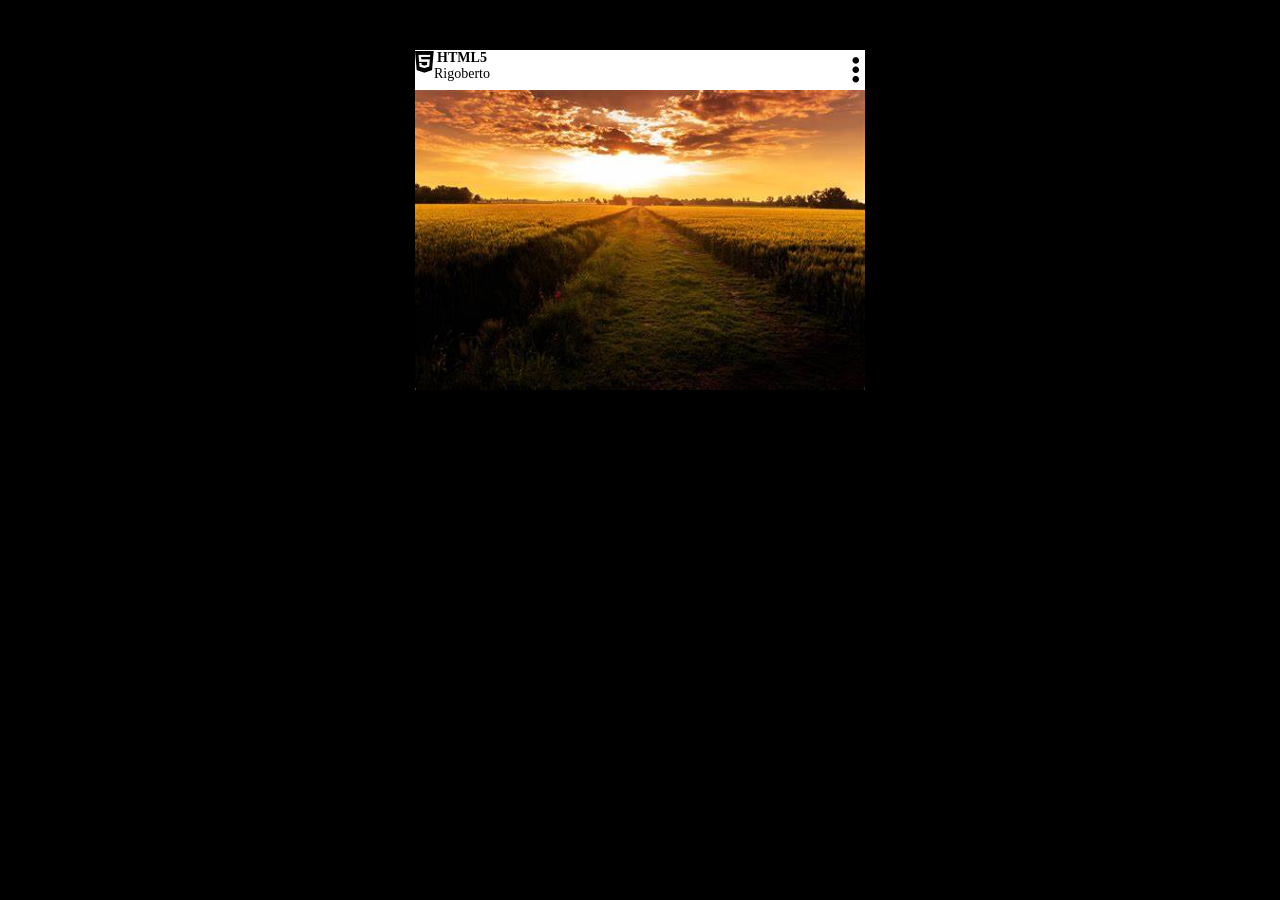
==== index.html @ d2bc0173 "Primer guardado" ====
<html lang="en">
<head>
    <meta charset="UTF-8">
    <meta name="viewport" content="width=device-width, initial-scale=1.0">
    <title>post_Instagram_112</title>
    <link rel="stylesheet" href="style.css">
    <link rel="stylesheet" href="https://cdnjs.cloudflare.com/ajax/libs/font-awesome/6.5.0/css/all.min.css">
</head>
<body>
 <div class="publicacion">  
    <header class="encabezado">
        <div class="iconoHtml">
            <i class="fa-brands fa-html5"></i>
        </div>
     <div class="contenedor_encabezado">
        <div class="titulo">HTML5</div>
        <div class="nombre">Rigoberto</div>
    </div>   
        
    <div class="iconoPuntos">
            <i class="fa-solid fa-ellipsis-vertical"></i>
    </div>

    </header>

    <div class="contenedor_paisaje">
        <img class="paisaje" src="/paisaje.jpeg" alt="Fotografía de un paisaje">
    </div>
</div> 
    
</body>
</html>
---- style.css ----
body {
    background-color: black;
    margin: 50px 50px;
}

.encabezado {
    background-color: white;
    display: flex;
    width: 450px;
    box-sizing: border-box; 
    
}

.iconoHtml {
    text-align: left;
    font-size: 25px;
    align-items: center;
}

.contenedor_encabezado{
    display: flex;
    flex-direction: column;
    align-items: center; 
}

.titulo {
font-weight: bold;
font-size: 14px;

}

.nombre {
    font-size: 14px;
}

.titulo, .nombre{
    margin: 0;
}

.iconoPuntos {
    width: 100%;
    display: flex;
    justify-content: flex-end;
    padding: 5px;
    font-size: 30px;  
}

.publicacion{
    width: 450px;
    background-color: white;
    margin: 0 auto;
    box-sizing: border-box;

}

.contendor_paisaje{
    width: 100%;
    overflow: hidden;
}

.paisaje {
    width: 100%;
    height: auto;
    display: block;
    object-fit: cover;
}
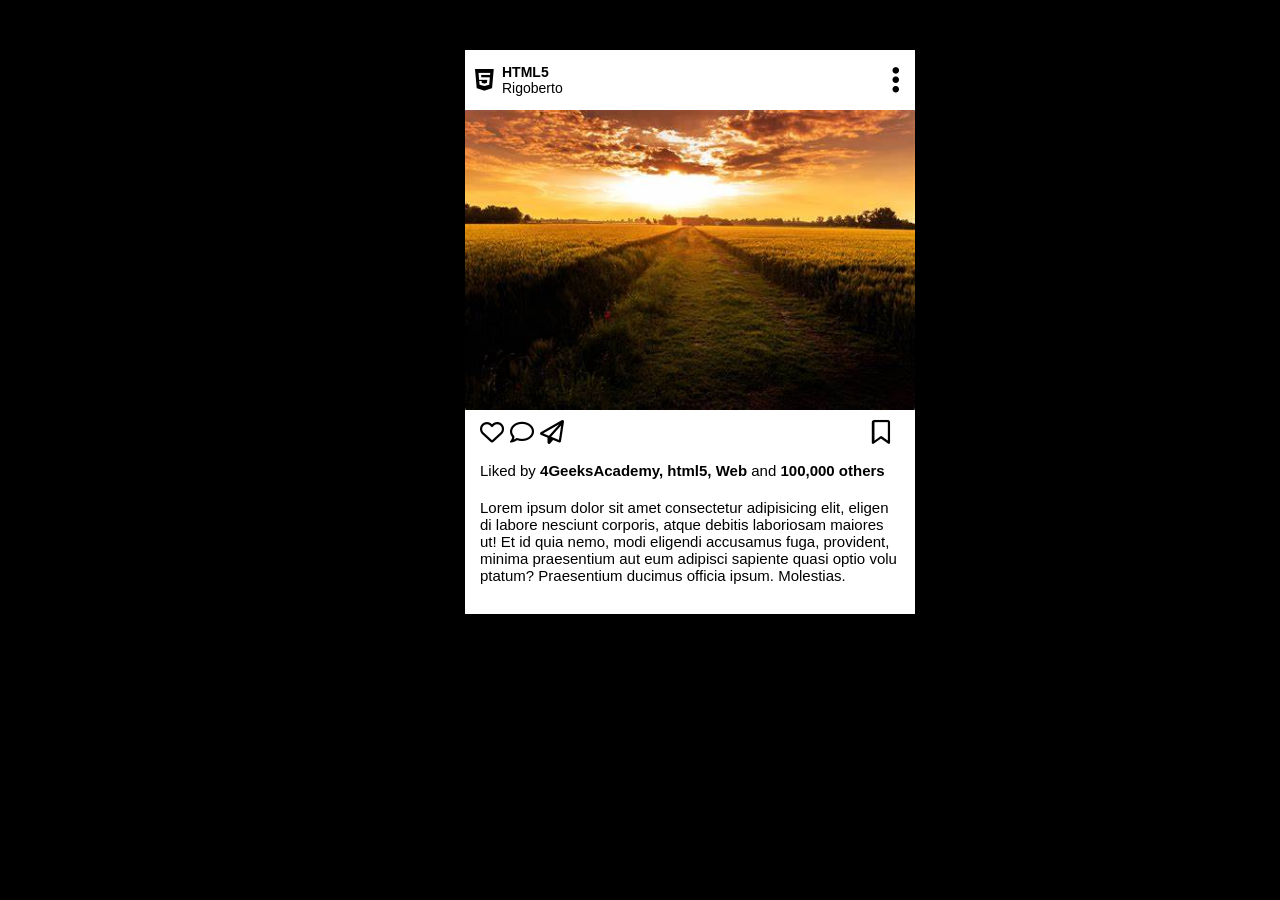
==== commit 817227b4: "Ultimos ajustes" ====
--- a/index.html
+++ b/index.html
@@ -1,4 +1,5 @@
 <html lang="en">
+
 <head>
     <meta charset="UTF-8">
     <meta name="viewport" content="width=device-width, initial-scale=1.0">
@@ -6,27 +7,52 @@
     <link rel="stylesheet" href="style.css">
     <link rel="stylesheet" href="https://cdnjs.cloudflare.com/ajax/libs/font-awesome/6.5.0/css/all.min.css">
 </head>
+
 <body>
- <div class="publicacion">  
-    <header class="encabezado">
-        <div class="iconoHtml">
-            <i class="fa-brands fa-html5"></i>
+    <div class="publicacion">
+        <header class="encabezado">
+            <div class="iconoHtml">
+                <i class="fa-brands fa-html5"></i>
+            </div>
+            <div class="contenedor_encabezado">
+                <div class="titulo">HTML5</div>
+                <div class="nombre">Rigoberto</div>
+            </div>
+
+            <div class="iconoPuntos">
+                <i class="fa-solid fa-ellipsis-vertical"></i>
+            </div>
+        </header>
+
+        <div class="contenedor_paisaje">
+            <img class="paisaje" src="/paisaje.jpeg" alt="Fotografía de un paisaje">
         </div>
-     <div class="contenedor_encabezado">
-        <div class="titulo">HTML5</div>
-        <div class="nombre">Rigoberto</div>
-    </div>   
-        
-    <div class="iconoPuntos">
-            <i class="fa-solid fa-ellipsis-vertical"></i>
     </div>
 
-    </header>
+    <div class="bloque_post">
+        <div class="iconos_post">
+            <div class="iconos_izquierda">
+                <i class="fa-regular fa-heart"></i>
+                <i class="fa-regular fa-comment"></i>
+                <i class="fa-regular fa-paper-plane"></i>
+            </div>
 
-    <div class="contenedor_paisaje">
-        <img class="paisaje" src="/paisaje.jpeg" alt="Fotografía de un paisaje">
+            <div class="icono_derecha">
+                <i class="fa-regular fa-bookmark"></i>
+            </div>
+        </div>
+        <p class="parrafo1">Liked by <span><strong>4GeeksAcademy, html5, Web </strong></span>
+            and <span><strong> 100,000 others</strong></span>
+        </p>
+
+        <p class="parrafo2">Lorem ipsum dolor sit amet consectetur adipisicing elit, eligen di labore
+            nesciunt corporis, atque debitis laboriosam maiores ut! Et id quia nemo,
+            modi eligendi accusamus fuga, provident, minima praesentium aut eum adipisci
+            sapiente quasi optio volu ptatum? Praesentium ducimus officia ipsum.
+            Molestias.
+        </p>
     </div>
-</div> 
-    
+
 </body>
+
 </html>
--- a/style.css
+++ b/style.css
@@ -1,39 +1,46 @@
 body {
     background-color: black;
     margin: 50px 50px;
+    width: 100%;
+    height: auto;
 }
 
 .encabezado {
     background-color: white;
     display: flex;
-    width: 450px;
-    box-sizing: border-box; 
-    
+    width: 100%;
+    box-sizing: border-box;
+    padding: 10px;
+    align-items: center;
+    margin: 0 auto;
 }
 
 .iconoHtml {
     text-align: left;
     font-size: 25px;
     align-items: center;
+    margin-right: 8px;
 }
 
-.contenedor_encabezado{
+.contenedor_encabezado {
     display: flex;
     flex-direction: column;
-    align-items: center; 
+    align-items: center;
+    align-items: flex-start;
+    font-family: "Roboto", sans-serif;
 }
 
 .titulo {
-font-weight: bold;
-font-size: 14px;
-
+    font-weight: bold;
+    font-size: 14px;
 }
 
 .nombre {
     font-size: 14px;
 }
 
-.titulo, .nombre{
+.titulo,
+.nombre {
     margin: 0;
 }
 
@@ -42,18 +49,17 @@
     display: flex;
     justify-content: flex-end;
     padding: 5px;
-    font-size: 30px;  
+    font-size: 30px;
 }
 
-.publicacion{
+.publicacion {
     width: 450px;
     background-color: white;
     margin: 0 auto;
     box-sizing: border-box;
-
 }
 
-.contendor_paisaje{
+.contenedor_paisaje {
     width: 100%;
     overflow: hidden;
 }
@@ -63,4 +69,42 @@
     height: auto;
     display: block;
     object-fit: cover;
+    margin: 0 auto;
+}
+
+.bloque_post {
+    background-color: white;
+    width: 100%;
+    max-width: 450px;
+    height: auto;
+    padding: 10px;
+    box-sizing: border-box;
+    margin: 0 auto;
+}
+
+.iconos_post {
+    display: flex;
+    justify-content: space-between;
+}
+
+.iconos_izquierda {
+    font-size: 24px;
+    font-weight: bold;
+    padding: 0px 5px;
+}
+
+.icono_derecha {
+    font-size: 24px;
+    font-weight: bold;
+    padding: 0px 15px;
+}
+
+.parrafo1,
+.parrafo2 {
+    font-family: "Roboto", sans-serif;
+    width: auto;
+    height: auto;
+    background-color: white;
+    font-size: 15px;
+    padding: 0px 4px 5px 5px;
 }
